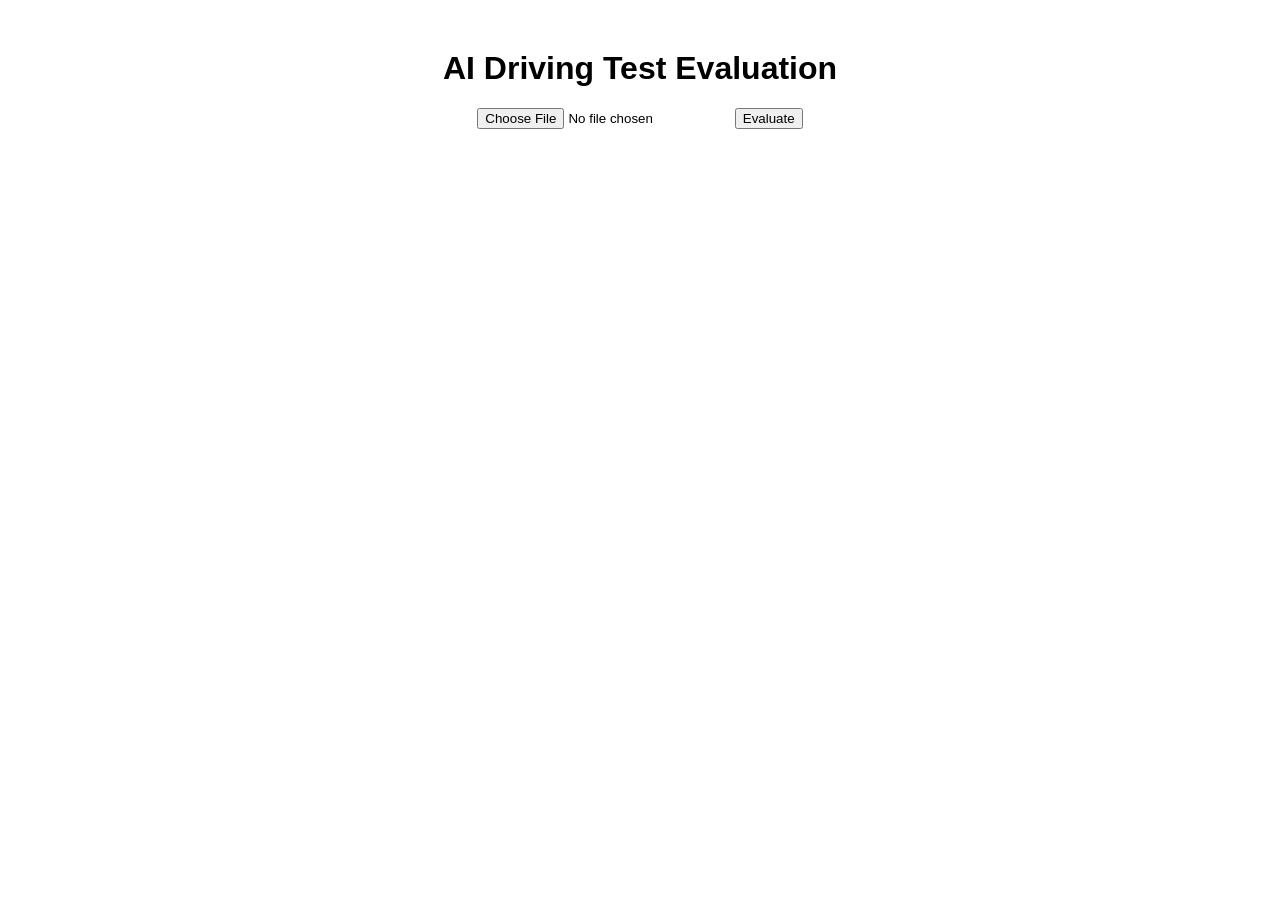
==== frontend/index.html @ f2a04306 "Connect Flask backend to driver attention module and add scorecard UI" ====
<!DOCTYPE html>
<html lang="en">
<head>
    <meta charset="UTF-8">
    <title>Driving Test Evaluation</title>
    <link rel="stylesheet" href="css/style.css">
</head>
<body>
    <h1>AI Driving Test Evaluation</h1>
    <input type="file" id="videoUpload" accept="video/*">
    <button id="evaluateBtn">Evaluate</button>
    <div id="results"></div>

    <script src="js/script.js"></script>
</body>
</html>
---- frontend/css/style.css ----
body {
    font-family: Arial, sans-serif;
    text-align: center;
    margin-top: 50px;
}
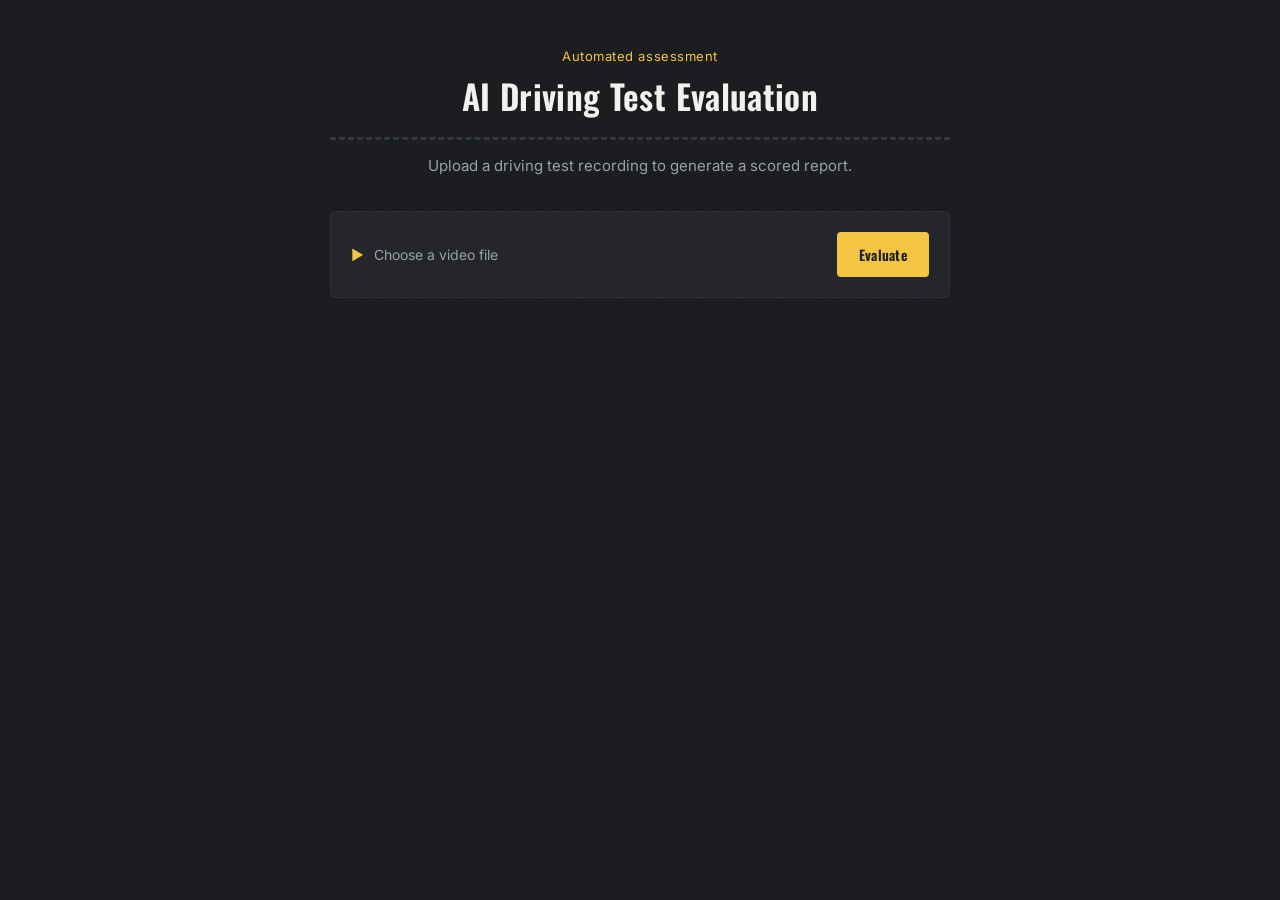
==== commit cbd00d8e: "Redesign frontend with dashboard-style scorecard UI" ====
--- a/frontend/index.html
+++ b/frontend/index.html
@@ -2,14 +2,31 @@
 <html lang="en">
 <head>
     <meta charset="UTF-8">
+    <meta name="viewport" content="width=device-width, initial-scale=1.0">
     <title>Driving Test Evaluation</title>
+    <link rel="preconnect" href="https://fonts.googleapis.com">
+    <link href="https://fonts.googleapis.com/css2?family=Oswald:wght@500;600;700&family=Inter:wght@400;500;600&display=swap" rel="stylesheet">
     <link rel="stylesheet" href="css/style.css">
 </head>
 <body>
-    <h1>AI Driving Test Evaluation</h1>
-    <input type="file" id="videoUpload" accept="video/*">
-    <button id="evaluateBtn">Evaluate</button>
-    <div id="results"></div>
+    <main class="dashboard">
+        <header class="dashboard__header">
+            <p class="dashboard__eyebrow">Automated assessment</p>
+            <h1 class="dashboard__title">AI Driving Test Evaluation</h1>
+            <p class="dashboard__subtitle">Upload a driving test recording to generate a scored report.</p>
+        </header>
+
+        <section class="upload-slot">
+            <label for="videoUpload" class="upload-slot__label">
+                <span class="upload-slot__icon">&#9654;</span>
+                <span id="fileName" class="upload-slot__filename">Choose a video file</span>
+            </label>
+            <input type="file" id="videoUpload" accept="video/*" class="upload-slot__input">
+            <button id="evaluateBtn" class="upload-slot__button">Evaluate</button>
+        </section>
+
+        <section id="results" class="results" aria-live="polite"></section>
+    </main>
 
     <script src="js/script.js"></script>
 </body>
--- a/frontend/css/style.css
+++ b/frontend/css/style.css
@@ -1,5 +1,254 @@
+:root {
+    --asphalt: #1b1d21;
+    --panel: #24262b;
+    --panel-line: #34373d;
+    --marking: #f4c542;
+    --pass: #34c77b;
+    --fail: #e5484d;
+    --amber: #e8a33d;
+    --ink: #f2f1ed;
+    --ink-muted: #9ca0a8;
+}
+
+* {
+    box-sizing: border-box;
+}
+
 body {
-    font-family: Arial, sans-serif;
-    text-align: center;
-    margin-top: 50px;
+    margin: 0;
+    background: var(--asphalt);
+    color: var(--ink);
+    font-family: 'Inter', system-ui, sans-serif;
+    padding: 48px 20px 80px;
+}
+
+.dashboard {
+    max-width: 620px;
+    margin: 0 auto;
+}
+
+.dashboard__header {
+    text-align: center;
+    margin-bottom: 36px;
+}
+
+.dashboard__eyebrow {
+    color: var(--marking);
+    font-size: 13px;
+    letter-spacing: 0.04em;
+    margin: 0 0 6px;
+}
+
+.dashboard__title {
+    font-family: 'Oswald', sans-serif;
+    font-weight: 600;
+    font-size: 34px;
+    letter-spacing: 0.01em;
+    margin: 0 0 10px;
+    padding-bottom: 16px;
+    border-bottom: 3px dashed var(--panel-line);
+}
+
+.dashboard__subtitle {
+    color: var(--ink-muted);
+    font-size: 15px;
+    margin: 16px 0 0;
+}
+
+/* Upload slot styled like a card-reader / ticket slot */
+.upload-slot {
+    background: var(--panel);
+    border: 1px dashed var(--panel-line);
+    border-radius: 6px;
+    padding: 20px;
+    display: flex;
+    align-items: center;
+    gap: 12px;
+    margin-bottom: 40px;
+}
+
+.upload-slot__input {
+    position: absolute;
+    width: 1px;
+    height: 1px;
+    overflow: hidden;
+    clip: rect(0, 0, 0, 0);
+}
+
+.upload-slot__label {
+    flex: 1;
+    display: flex;
+    align-items: center;
+    gap: 10px;
+    cursor: pointer;
+    min-width: 0;
+}
+
+.upload-slot__icon {
+    color: var(--marking);
+    font-size: 14px;
+}
+
+.upload-slot__filename {
+    color: var(--ink-muted);
+    font-size: 14px;
+    white-space: nowrap;
+    overflow: hidden;
+    text-overflow: ellipsis;
+}
+
+.upload-slot__button {
+    background: var(--marking);
+    color: var(--asphalt);
+    border: none;
+    border-radius: 4px;
+    font-family: 'Oswald', sans-serif;
+    font-weight: 600;
+    font-size: 14px;
+    letter-spacing: 0.02em;
+    padding: 12px 22px;
+    cursor: pointer;
+    transition: transform 0.15s ease;
+}
+
+.upload-slot__button:hover {
+    transform: translateY(-1px);
+}
+
+.upload-slot__button:active {
+    transform: translateY(0);
+}
+
+/* Results */
+.results {
+    display: flex;
+    flex-direction: column;
+    gap: 4px;
+}
+
+.results__status {
+    color: var(--ink-muted);
+    text-align: center;
+    padding: 24px 0;
+    font-size: 15px;
+}
+
+.module {
+    padding: 18px 0;
+    border-bottom: 1px dashed var(--panel-line);
+}
+
+.module:first-child {
+    border-top: 1px dashed var(--panel-line);
+}
+
+.module__head {
+    display: flex;
+    justify-content: space-between;
+    align-items: baseline;
+    margin-bottom: 8px;
+}
+
+.module__name {
+    font-family: 'Oswald', sans-serif;
+    font-weight: 500;
+    font-size: 16px;
+}
+
+.module__score {
+    font-family: 'Oswald', sans-serif;
+    font-weight: 600;
+    font-size: 16px;
+}
+
+.module__bar-track {
+    height: 6px;
+    background: var(--panel);
+    border-radius: 3px;
+    overflow: hidden;
+    margin-bottom: 10px;
+}
+
+.module__bar-fill {
+    height: 100%;
+    border-radius: 3px;
+}
+
+.module__detail {
+    color: var(--ink-muted);
+    font-size: 13px;
+    margin: 0;
+    line-height: 1.6;
+}
+
+/* Score color states */
+.score--good { color: var(--pass); }
+.score--mid { color: var(--amber); }
+.score--low { color: var(--fail); }
+
+.bar--good { background: var(--pass); }
+.bar--mid { background: var(--amber); }
+.bar--low { background: var(--fail); }
+
+/* Total + verdict */
+.total {
+    margin-top: 28px;
+    padding-top: 24px;
+    border-top: 3px dashed var(--panel-line);
+    text-align: center;
+}
+
+.total__score {
+    font-family: 'Oswald', sans-serif;
+    font-weight: 700;
+    font-size: 48px;
+    line-height: 1;
+    margin: 0;
+}
+
+.total__max {
+    color: var(--ink-muted);
+    font-size: 20px;
+    font-weight: 500;
+}
+
+.verdict {
+    display: inline-block;
+    margin-top: 14px;
+    padding: 8px 24px;
+    border-radius: 4px;
+    font-family: 'Oswald', sans-serif;
+    font-weight: 600;
+    font-size: 15px;
+    letter-spacing: 0.03em;
+}
+
+.verdict--pass {
+    background: rgba(52, 199, 123, 0.15);
+    color: var(--pass);
+    border: 1px solid var(--pass);
+}
+
+.verdict--fail {
+    background: rgba(229, 72, 77, 0.15);
+    color: var(--fail);
+    border: 1px solid var(--fail);
+}
+
+.error {
+    color: var(--fail);
+    text-align: center;
+    padding: 24px 0;
+}
+
+@media (max-width: 480px) {
+    .dashboard__title {
+        font-size: 26px;
+    }
+    .upload-slot {
+        flex-wrap: wrap;
+    }
+    .upload-slot__button {
+        width: 100%;
+    }
 }
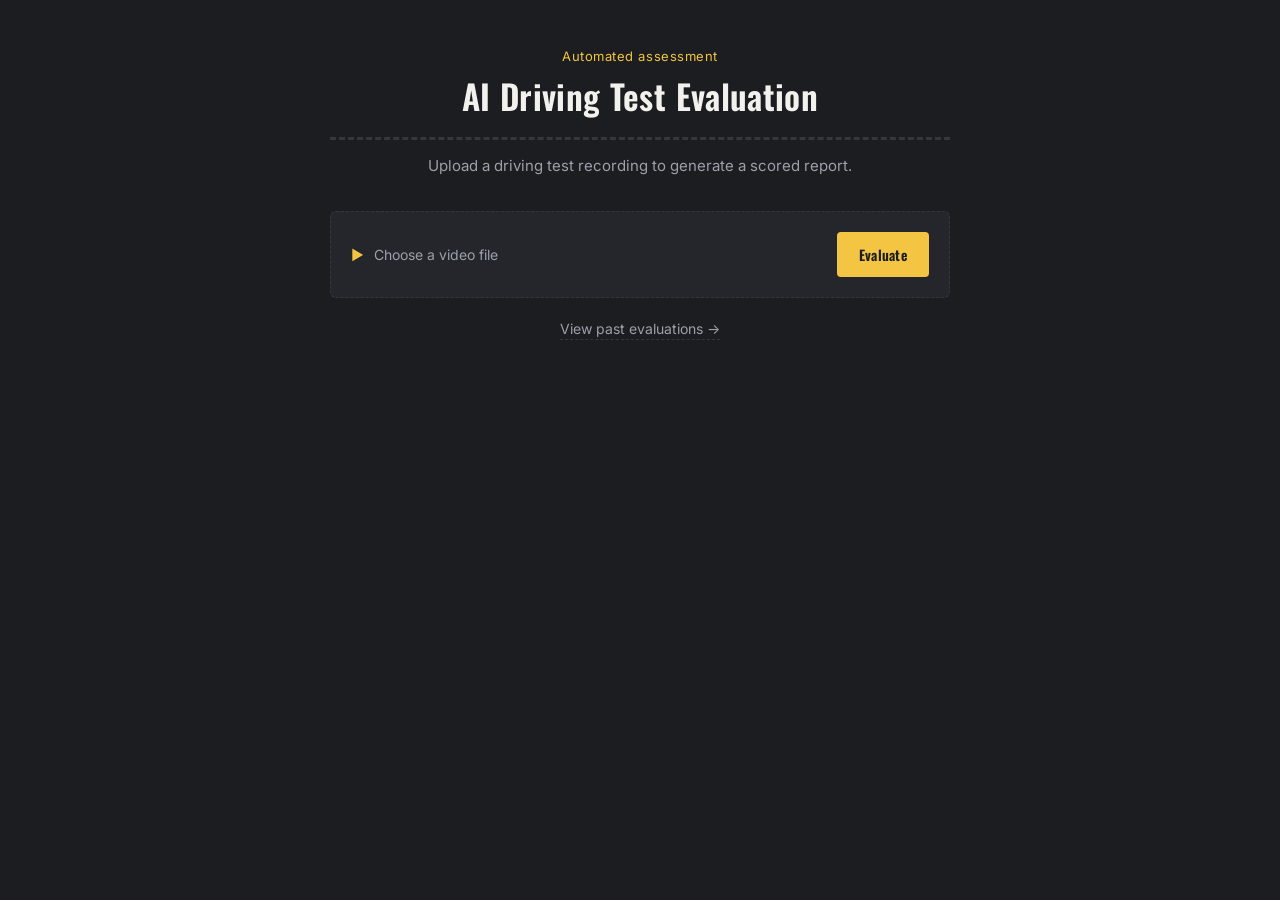
==== commit f61a00a4: "Add evaluation history page with backend endpoint" ====
--- a/frontend/index.html
+++ b/frontend/index.html
@@ -26,6 +26,8 @@
         </section>
 
         <section id="results" class="results" aria-live="polite"></section>
+
+        <p class="history-nav"><a href="history.html">View past evaluations &rarr;</a></p>
     </main>
 
     <script src="js/script.js"></script>
--- a/frontend/css/style.css
+++ b/frontend/css/style.css
@@ -233,6 +233,37 @@
     background: rgba(229, 72, 77, 0.15);
     color: var(--fail);
     border: 1px solid var(--fail);
+}
+
+.back-link {
+    margin: -24px 0 24px;
+}
+
+.back-link a {
+    color: var(--ink-muted);
+    text-decoration: none;
+    font-size: 14px;
+}
+
+.back-link a:hover {
+    color: var(--marking);
+}
+
+.history-nav {
+    text-align: center;
+    margin: -20px 0 32px;
+}
+
+.history-nav a {
+    color: var(--ink-muted);
+    text-decoration: none;
+    font-size: 14px;
+    border-bottom: 1px dashed var(--panel-line);
+    padding-bottom: 2px;
+}
+
+.history-nav a:hover {
+    color: var(--marking);
 }
 
 .error {
